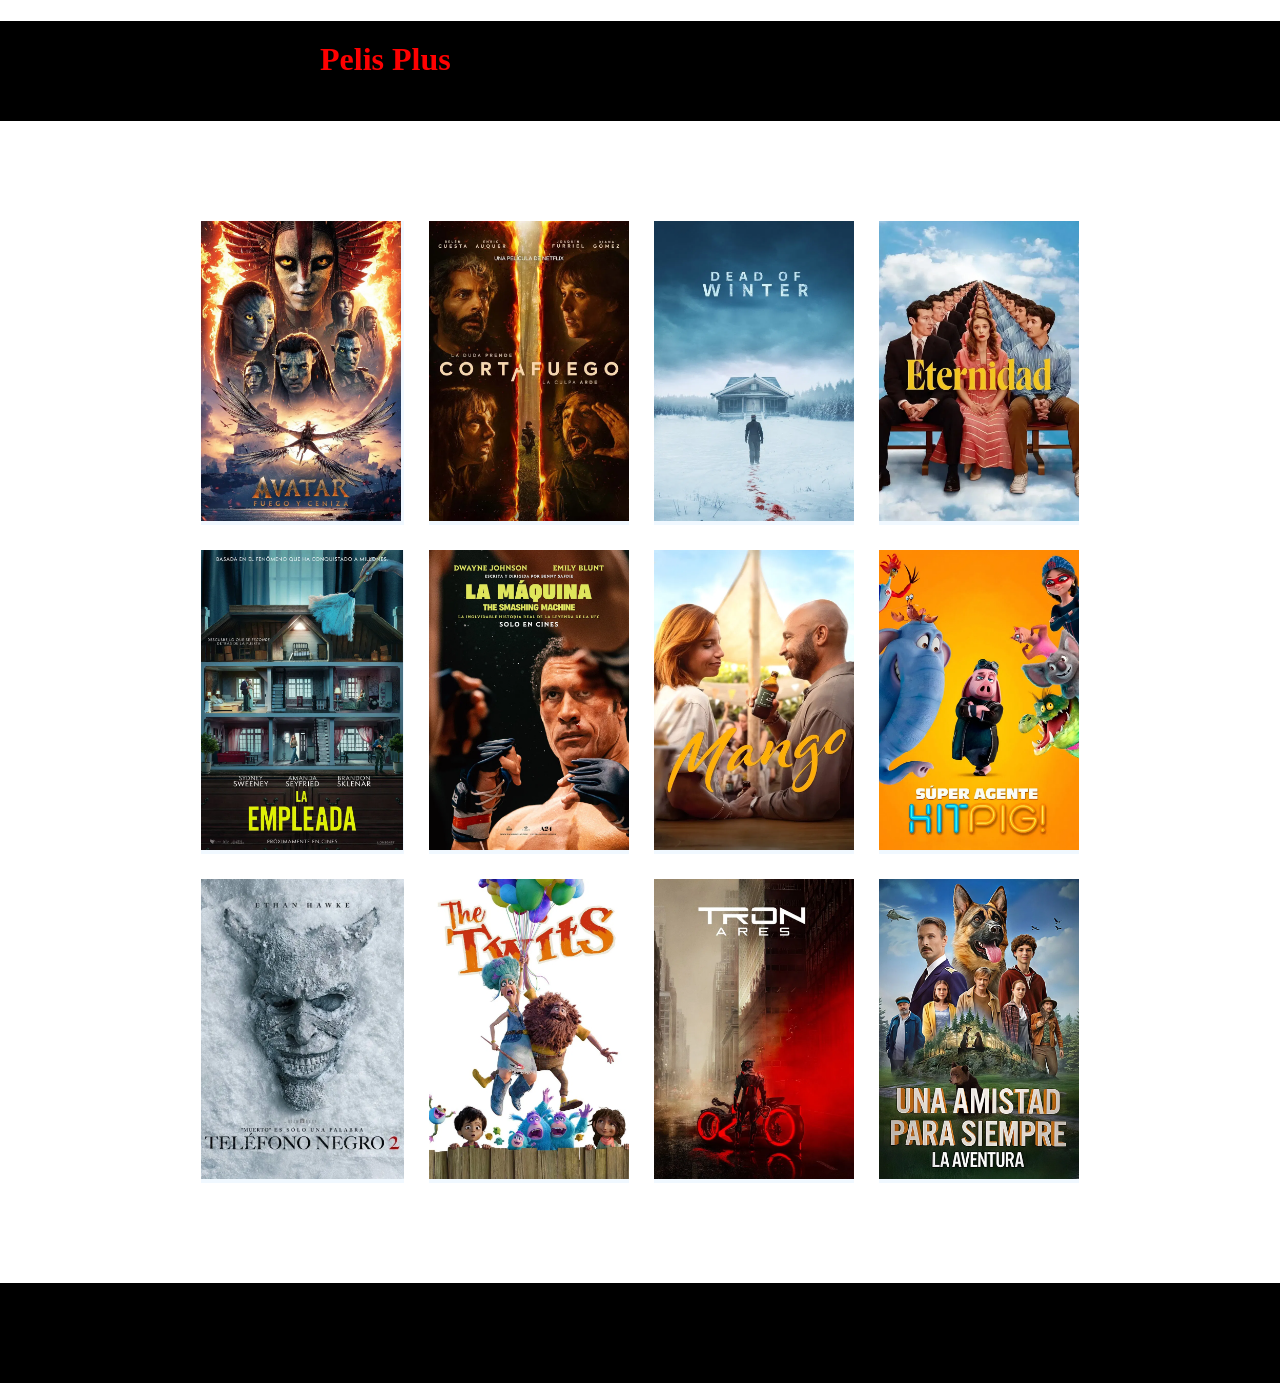
==== index.html @ 231f313a "Toda la carpeta" ====
<!DOCTYPE html>
<html lang="en">

<head>
    <meta charset="UTF-8">
    <meta name="viewport" content="width=device-width, initial-scale=1.0">
    <title>Document</title>
    <link rel="stylesheet" href="stylePelis.css">
</head>

<body>
    <header><h1>Pelis Plus</h1></header>
        <div class="container">
            <div class="caja"><img src="Multimedia/Peliculas/Avatar.jpg"></div>
            <div class="caja"><img src="Multimedia/Peliculas/CortaFuego.jpg"></div>
            <div class="caja"><img src="Multimedia/Peliculas/DeadOfWinter.jpg"></div>
            <div class="caja"><img src="Multimedia/Peliculas/Eternidad.jpg"></div>
            <div class="caja"><img src="Multimedia/Peliculas/LaEmpleada.jpg"></div>
            <div class="caja"><img src="Multimedia/Peliculas/LaMaquina.jpg"></div>
            <div class="caja"><img src="Multimedia/Peliculas/Mango.jpg"></div>
            <div class="caja"><img src="Multimedia/Peliculas/SuperAgenteHitpig.jpg"></div>
            <div class="caja"><img src="Multimedia/Peliculas/TelefonoNegro.jpg"></div>
            <div class="caja"><img src="Multimedia/Peliculas/TheTwits.jpg"></div>
            <div class="caja"><img src="Multimedia/Peliculas/TronAres.jpg"></div>
            <div class="caja"><img src="Multimedia/Peliculas/UnaAmistadParaSiempre.jpg"></div>
        </div>

        <footer>

        </footer>
</body>

</html>
---- stylePelis.css ----
header{
    background-color: black;
    height: 100px;
    width: auto;
}

body{
    margin: 0;
}

h1{
    color: red;
    padding: 20px;
    margin-left: 300px;
}

.container{
    display: grid;
    grid-template-columns: auto auto auto auto;
    justify-content: center;
    align-content: center;
    column-gap: 25px;
    row-gap: 25px;
    padding: 100px;
}


.caja{
    background-color: aliceblue;
}

img{
    height: 300px;
    width: auto;
}

footer{
    background-color: black;
    height: 100px;
    width: auto;
}
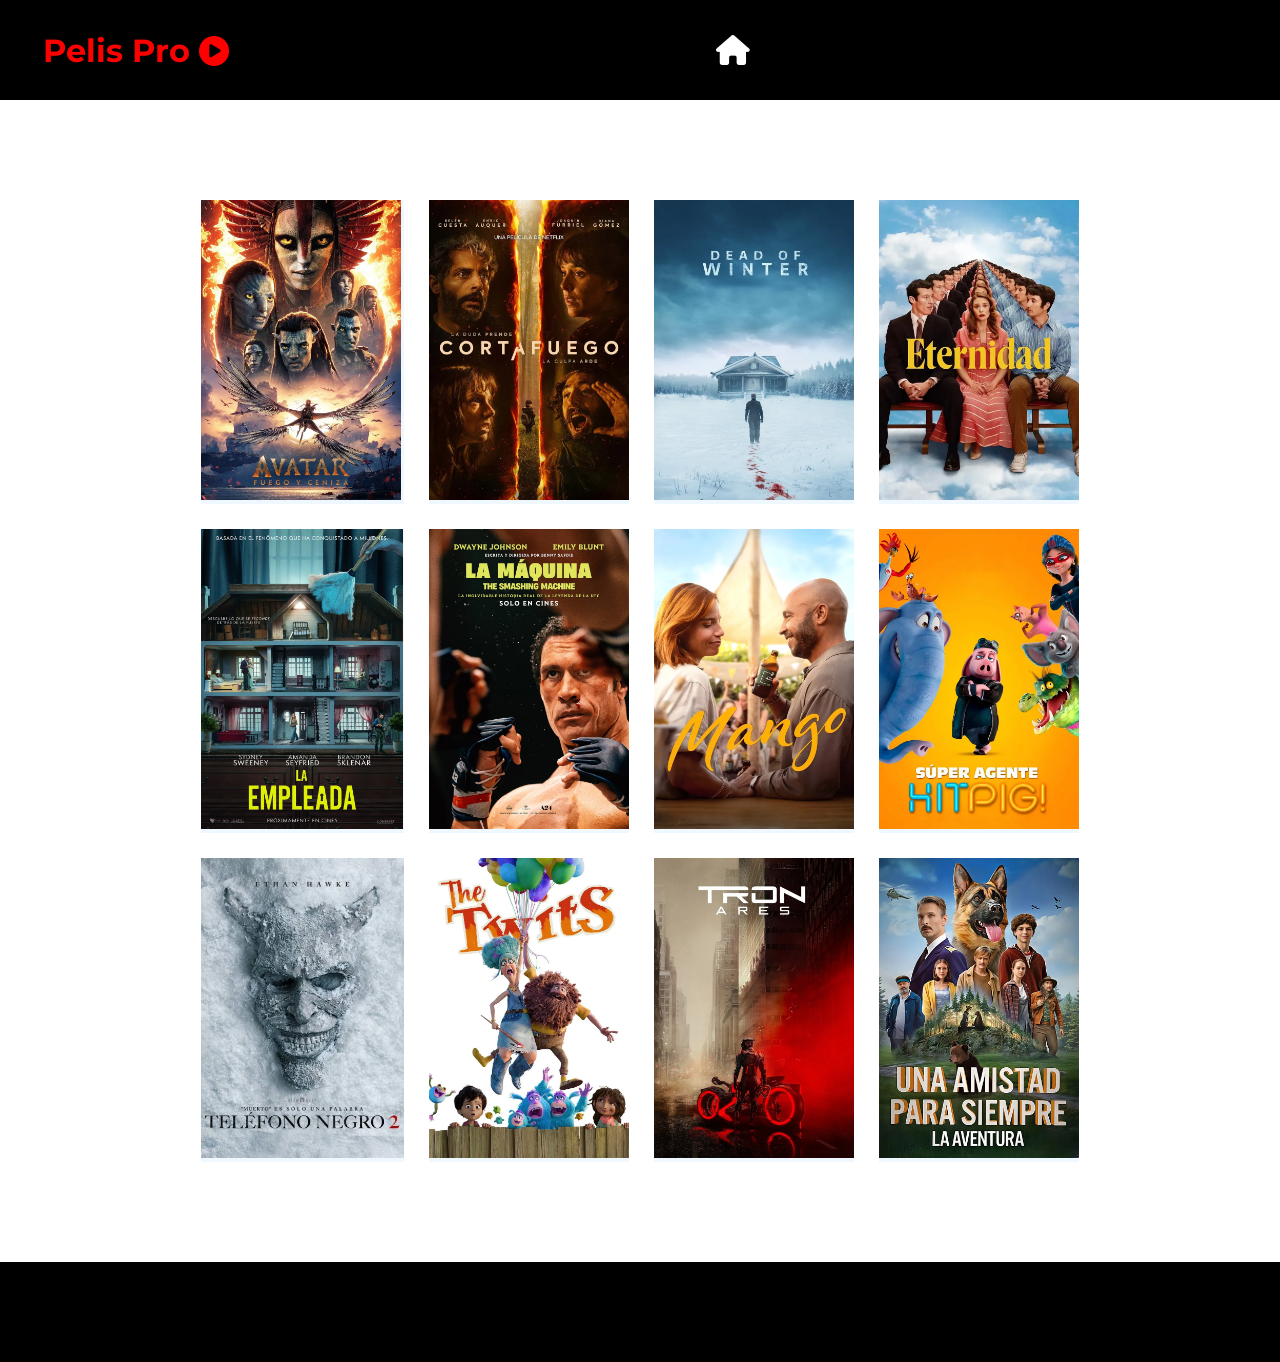
==== commit 6acd6369: "feat: iconos y header" ====
--- a/index.html
+++ b/index.html
@@ -6,28 +6,34 @@
     <meta name="viewport" content="width=device-width, initial-scale=1.0">
     <title>Document</title>
     <link rel="stylesheet" href="stylePelis.css">
+    <link href="https://fonts.googleapis.com/css2?family=Montserrat&display=swap" rel="stylesheet">
+    <link rel="stylesheet" href="https://cdnjs.cloudflare.com/ajax/libs/font-awesome/6.5.0/css/all.min.css">
+
 </head>
 
 <body>
-    <header><h1>Pelis Plus</h1></header>
-        <div class="container">
-            <div class="caja"><img src="Multimedia/Peliculas/Avatar.jpg"></div>
-            <div class="caja"><img src="Multimedia/Peliculas/CortaFuego.jpg"></div>
-            <div class="caja"><img src="Multimedia/Peliculas/DeadOfWinter.jpg"></div>
-            <div class="caja"><img src="Multimedia/Peliculas/Eternidad.jpg"></div>
-            <div class="caja"><img src="Multimedia/Peliculas/LaEmpleada.jpg"></div>
-            <div class="caja"><img src="Multimedia/Peliculas/LaMaquina.jpg"></div>
-            <div class="caja"><img src="Multimedia/Peliculas/Mango.jpg"></div>
-            <div class="caja"><img src="Multimedia/Peliculas/SuperAgenteHitpig.jpg"></div>
-            <div class="caja"><img src="Multimedia/Peliculas/TelefonoNegro.jpg"></div>
-            <div class="caja"><img src="Multimedia/Peliculas/TheTwits.jpg"></div>
-            <div class="caja"><img src="Multimedia/Peliculas/TronAres.jpg"></div>
-            <div class="caja"><img src="Multimedia/Peliculas/UnaAmistadParaSiempre.jpg"></div>
-        </div>
+    <header>
+        <h1> Pelis Pro <i class="fa-solid fa-circle-play" style="color: rgb(255, 0, 0); font-size: 30px;"></i> </h1>
+        <i class="fa-solid fa-house" style="color: rgb(255, 255, 255); font-size: 30px;"></i>
+    </header>
+    <div class="container">
+        <div class="caja"><img src="Multimedia/Peliculas/Avatar.jpg" class="img2"></div>
+        <div class="caja"><img src="Multimedia/Peliculas/CortaFuego.jpg" class="img2"></div>
+        <div class="caja"><img src="Multimedia/Peliculas/DeadOfWinter.jpg" class="img2"></div>
+        <div class="caja"><img src="Multimedia/Peliculas/Eternidad.jpg" class="img2"></div>
+        <div class="caja"><img src="Multimedia/Peliculas/LaEmpleada.jpg" class="img2"></div>
+        <div class="caja"><img src="Multimedia/Peliculas/LaMaquina.jpg" class="img2"></div>
+        <div class="caja"><img src="Multimedia/Peliculas/Mango.jpg" class="img2"></div>
+        <div class="caja"><img src="Multimedia/Peliculas/SuperAgenteHitpig.jpg" class="img2"></div>
+        <div class="caja"><img src="Multimedia/Peliculas/TelefonoNegro.jpg" class="img2"></div>
+        <div class="caja"><img src="Multimedia/Peliculas/TheTwits.jpg" class="img2"></div>
+        <div class="caja"><img src="Multimedia/Peliculas/TronAres.jpg" class="img2"></div>
+        <div class="caja"><img src="Multimedia/Peliculas/UnaAmistadParaSiempre.jpg" class="img2"></div>
+    </div>
 
-        <footer>
+    <footer>
 
-        </footer>
+    </footer>
 </body>
 
 </html>
--- a/stylePelis.css
+++ b/stylePelis.css
@@ -2,7 +2,14 @@
     background-color: black;
     height: 100px;
     width: auto;
+    display: grid;
+    grid-template-columns: auto auto auto;
+    align-items: center;
+    justify-content: space-around;
+    column-gap: 400px;
+    row-gap: 25px;
 }
+
 
 body{
     margin: 0;
@@ -10,8 +17,7 @@
 
 h1{
     color: red;
-    padding: 20px;
-    margin-left: 300px;
+    justify-self: center;
 }
 
 .container{
@@ -29,7 +35,7 @@
     background-color: aliceblue;
 }
 
-img{
+.img2{
     height: 300px;
     width: auto;
 }
@@ -39,3 +45,7 @@
     height: 100px;
     width: auto;
 }
+
+body{
+    font-family: 'Montserrat', sans-serif;
+}
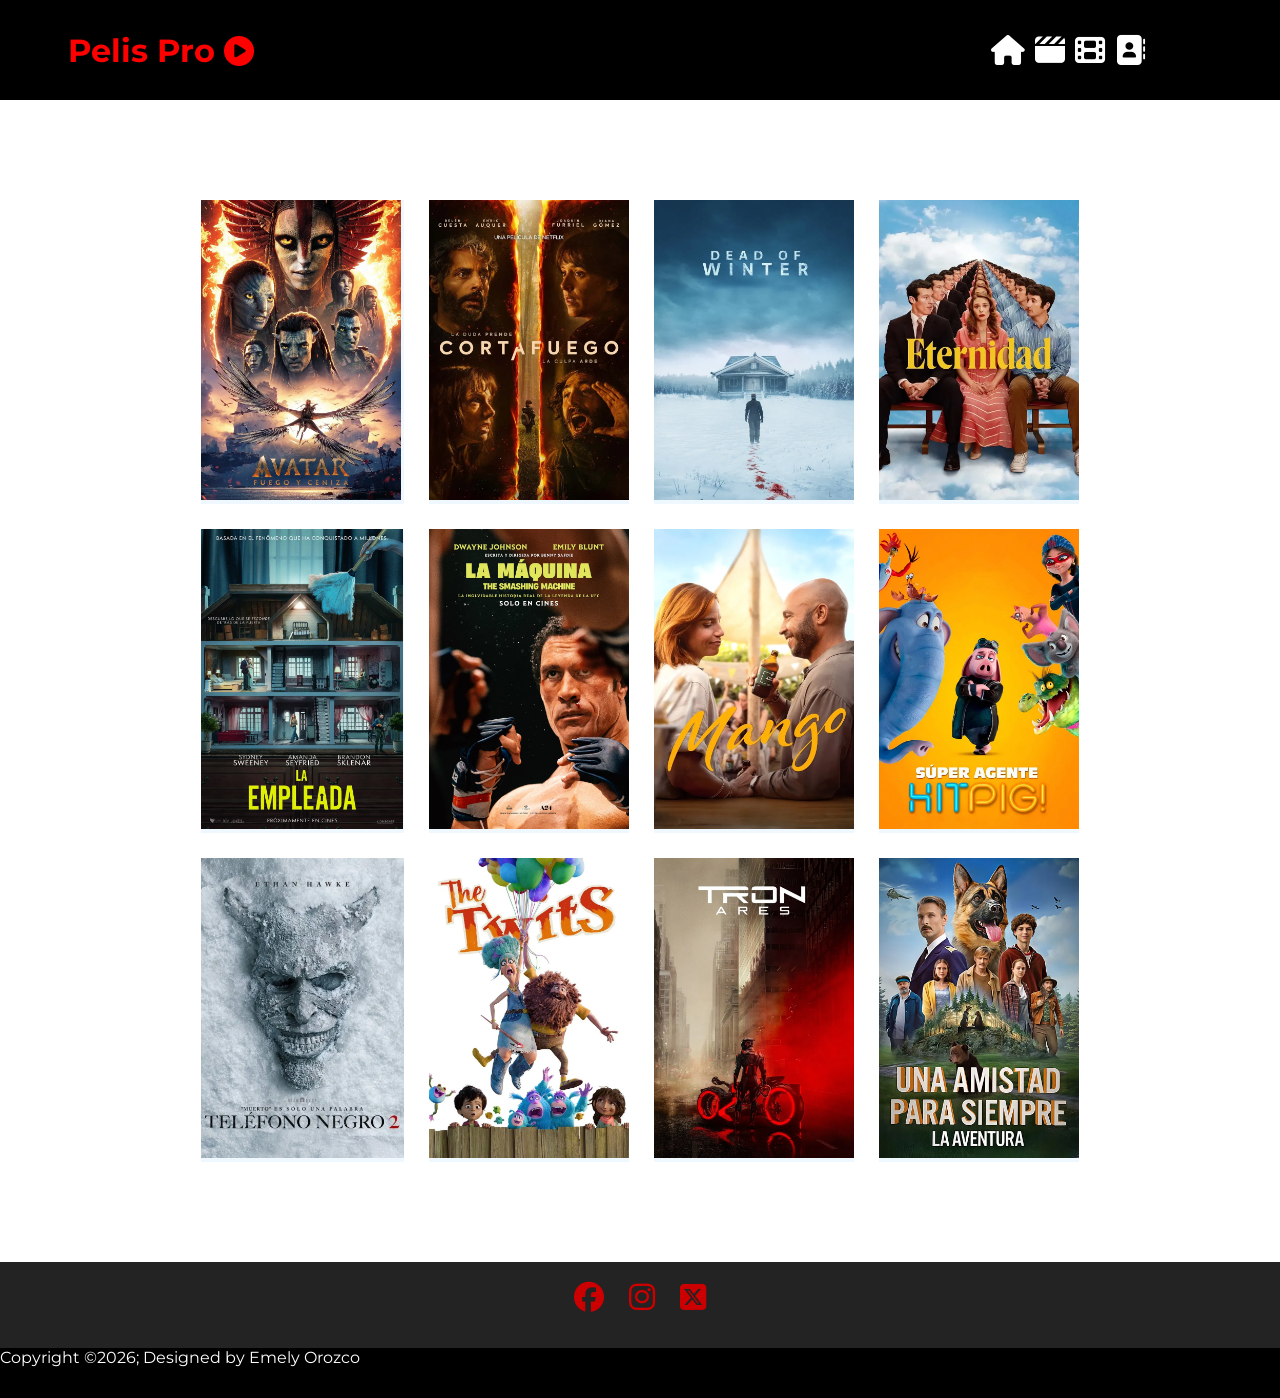
==== commit 2672b5f1: "Feat: seccion de series y ajustes en peliculas" ====
--- a/index.html
+++ b/index.html
@@ -13,8 +13,15 @@
 
 <body>
     <header>
+        <div class="encabezado">
         <h1> Pelis Pro <i class="fa-solid fa-circle-play" style="color: rgb(255, 0, 0); font-size: 30px;"></i> </h1>
-        <i class="fa-solid fa-house" style="color: rgb(255, 255, 255); font-size: 30px;"></i>
+        </div>
+        <div class="iconos">
+        <a href="index.html"><i class="fa-solid fa-house" style="color: rgb(255, 255, 255); font-size: 30px;"></i></a>
+        <a href="index.html"><i class="fa-solid fa-clapperboard" style="color: rgb(255, 255, 255); font-size: 30px;"></i></a>
+        <a href="series.html"><i class="fa-solid fa-film" style="color: rgb(255, 255, 255); font-size: 30px;"></i></a>
+        <a href="contacto.html"><i class="fa-solid fa-address-book" style="color: rgb(255, 255, 255); font-size: 30px;"></i></a>
+        </div>
     </header>
     <div class="container">
         <div class="caja"><img src="Multimedia/Peliculas/Avatar.jpg" class="img2"></div>
@@ -32,7 +39,16 @@
     </div>
 
     <footer>
-
+        <div class="contacto">
+        <i class="fa-brands fa-facebook" style="color: rgb(204, 0, 0); font-size: 30px;"></i>
+        <i class="fa-brands fa-instagram" style="color: rgb(204, 0, 0); font-size: 30px;"></i>
+        <i class="fa-brands fa-square-x-twitter" style="color: rgb(204, 0, 0); font-size: 30px;"></i>
+        </div>
+        <div class="copyright">
+            <p>
+                Copyright ©2026; Designed by Emely Orozco
+            </p>
+        </div>
     </footer>
 </body>
 
--- a/stylePelis.css
+++ b/stylePelis.css
@@ -3,11 +3,26 @@
     height: 100px;
     width: auto;
     display: grid;
-    grid-template-columns: auto auto auto;
+    grid-template-columns: auto auto;
+}
+
+.encabezado{
+    display: grid;
+    grid-template-columns: auto auto;
     align-items: center;
     justify-content: space-around;
     column-gap: 400px;
     row-gap: 25px;
+
+}
+
+.iconos{
+    display: grid;
+    grid-template-columns: auto auto auto auto;
+    justify-content: center;
+    align-content: center;
+    column-gap: 10px;
+    row-gap: 10px;
 }
 
 
@@ -41,7 +56,7 @@
 }
 
 footer{
-    background-color: black;
+    background-color: rgb(35, 35, 35);
     height: 100px;
     width: auto;
 }
@@ -49,3 +64,22 @@
 body{
     font-family: 'Montserrat', sans-serif;
 }
+
+.copyright{
+    height: 50px;
+    background-color: black;
+    color: white;
+    justify-items: center;
+}
+
+
+.contacto{
+    display: grid;
+    grid-template-columns: auto auto auto;
+    justify-content: center;
+    align-content: center;
+    column-gap: 25px;
+    padding: 20px;
+}
+
+
